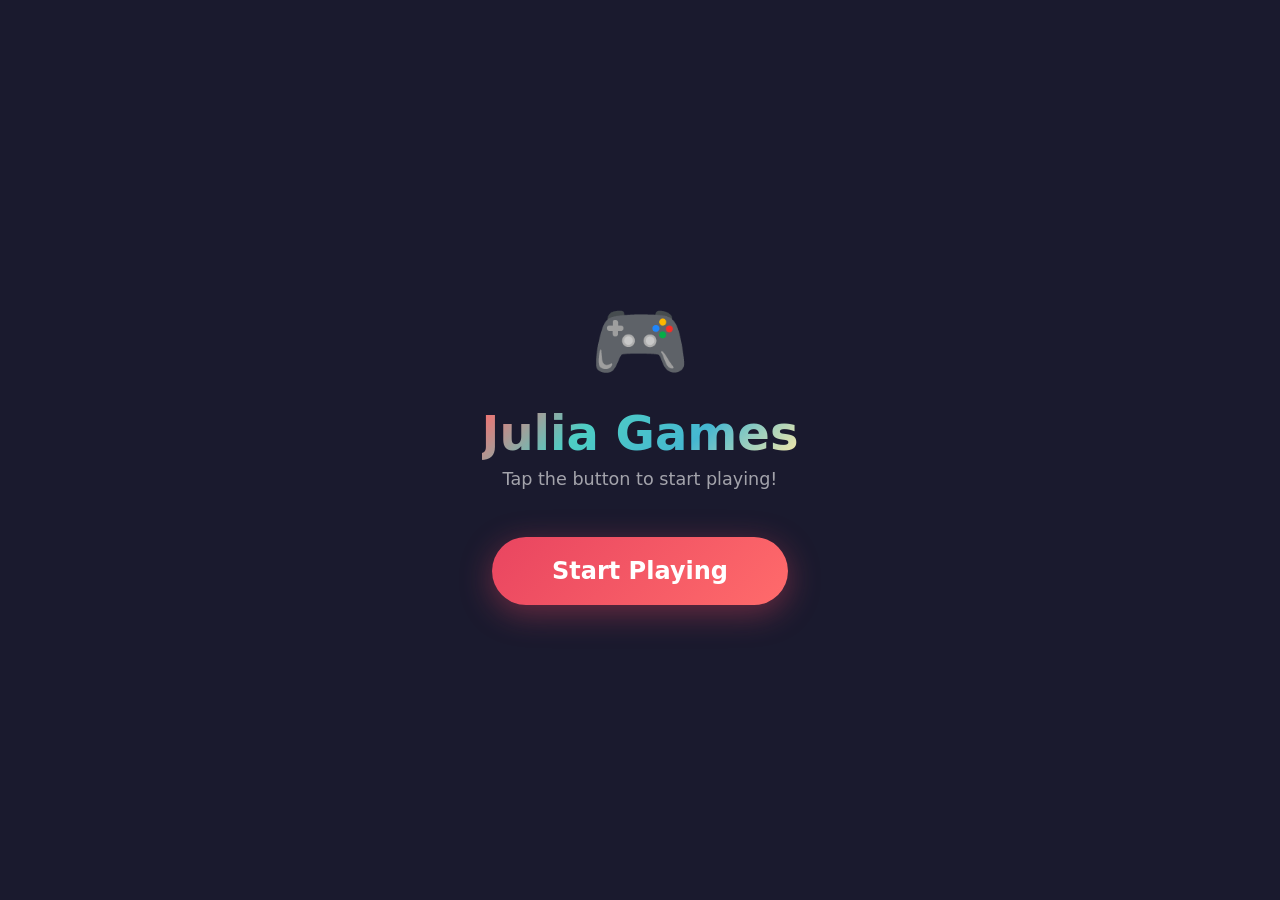
==== index.html @ a175ddec "Add all 3 games, PWA setup, Supabase tracking, and assets - Game Hub with fullscreen start button + " ====
<!DOCTYPE html>
<html lang="en">
<head>
  <meta charset="UTF-8">
  <meta name="viewport" content="width=device-width, initial-scale=1.0, maximum-scale=1.0, user-scalable=no, viewport-fit=cover">
  <meta name="theme-color" content="#e94560">
  <title>Julia Games</title>
  <link rel="manifest" href="./manifest.json">
  <link rel="icon" type="image/png" sizes="196x196" href="./assets/icons/favicon-196.png">
  <link rel="apple-touch-icon" href="./assets/icons/apple-icon-180.png">
  <meta name="apple-mobile-web-app-capable" content="yes">
  <link rel="stylesheet" href="./css/main.css">
  <style>
    /* Start screen */
    .start-screen {
      display: flex;
      flex-direction: column;
      align-items: center;
      justify-content: center;
      height: 100vh;
      text-align: center;
      padding: 24px;
    }

    .start-logo {
      font-size: 80px;
      margin-bottom: 16px;
      animation: float 3s ease-in-out infinite;
    }

    .start-title {
      font-size: 3rem;
      font-weight: 800;
      margin-bottom: 8px;
      background: linear-gradient(135deg, #FF6B6B, #4ECDC4, #45B7D1, #FFEAA7);
      -webkit-background-clip: text;
      -webkit-text-fill-color: transparent;
      background-clip: text;
    }

    .start-subtitle {
      font-size: 1.1rem;
      opacity: 0.6;
      margin-bottom: 48px;
    }

    .start-btn {
      background: linear-gradient(135deg, #e94560, #FF6B6B);
      border: none;
      color: #fff;
      font-size: 1.5rem;
      font-weight: 700;
      padding: 20px 60px;
      border-radius: 50px;
      cursor: pointer;
      -webkit-tap-highlight-color: transparent;
      box-shadow: 0 8px 32px rgba(233, 69, 96, 0.4);
      transition: transform 0.15s ease;
      font-family: inherit;
    }

    .start-btn:active {
      transform: scale(0.95);
    }

    @keyframes float {
      0%, 100% { transform: translateY(0); }
      50% { transform: translateY(-12px); }
    }

    @keyframes pulse {
      0%, 100% { box-shadow: 0 8px 32px rgba(233, 69, 96, 0.4); }
      50% { box-shadow: 0 8px 48px rgba(233, 69, 96, 0.6); }
    }

    .start-btn { animation: pulse 2s ease-in-out infinite; }
  </style>
</head>
<body>

  <!-- Start Screen — tap to go fullscreen and enter hub -->
  <div id="start-screen" class="start-screen">
    <div class="start-logo">🎮</div>
    <div class="start-title">Julia Games</div>
    <div class="start-subtitle">Tap the button to start playing!</div>
    <button class="start-btn" onclick="startPlaying()">Start Playing</button>
  </div>

  <!-- Game Hub — hidden until start -->
  <div id="hub" class="hub" style="display: none;">
    <h1 class="hub-title">Julia Games</h1>
    <div class="game-grid">
      <button class="game-card card-tap" onclick="goToGame('./games/tap-react/')">
        <span class="game-card-emoji">🎆</span>
        <span class="game-card-title">Tap & React</span>
      </button>
      <button class="game-card card-bubbles" onclick="goToGame('./games/pop-bubbles/')">
        <span class="game-card-emoji">🫧</span>
        <span class="game-card-title">Pop Bubbles</span>
      </button>
      <button class="game-card card-animals" onclick="goToGame('./games/animal-sounds/')">
        <span class="game-card-emoji">🐾</span>
        <span class="game-card-title">Animal Sounds</span>
      </button>
    </div>
  </div>

  <script src="./js/utils.js"></script>
  <script src="./js/audio.js"></script>
  <script src="./js/touch.js"></script>
  <script src="./js/tracker.js"></script>
  <script src="./js/app.js"></script>
</body>
</html>
---- css/main.css ----
* {
  margin: 0;
  padding: 0;
  box-sizing: border-box;
}

html, body {
  width: 100%;
  height: 100%;
  overflow: hidden;
  background: #1a1a2e;
  color: #fff;
  font-family: -apple-system, BlinkMacSystemFont, 'Segoe UI', system-ui, sans-serif;
  -webkit-user-select: none;
  user-select: none;
  -webkit-touch-callout: none;
  touch-action: none;
}

body {
  padding: env(safe-area-inset-top) env(safe-area-inset-right)
           env(safe-area-inset-bottom) env(safe-area-inset-left);
}

canvas {
  display: block;
  width: 100vw;
  height: 100vh;
  touch-action: none;
}

/* Game Hub */
.hub {
  display: flex;
  flex-direction: column;
  align-items: center;
  justify-content: center;
  height: 100vh;
  padding: 24px;
}

.hub-title {
  font-size: 2.5rem;
  font-weight: 800;
  margin-bottom: 32px;
  text-align: center;
  background: linear-gradient(135deg, #FF6B6B, #4ECDC4, #45B7D1, #FFEAA7);
  -webkit-background-clip: text;
  -webkit-text-fill-color: transparent;
  background-clip: text;
}

.game-grid {
  display: grid;
  grid-template-columns: repeat(3, 1fr);
  gap: 24px;
  max-width: 900px;
  width: 100%;
}

.game-card {
  aspect-ratio: 1;
  border: none;
  border-radius: 24px;
  cursor: pointer;
  display: flex;
  flex-direction: column;
  align-items: center;
  justify-content: center;
  padding: 20px;
  transition: transform 0.15s ease;
  -webkit-tap-highlight-color: transparent;
  min-height: 160px;
  text-decoration: none;
  color: #fff;
  font-family: inherit;
}

.game-card:active {
  transform: scale(0.93);
}

.game-card-emoji {
  font-size: 64px;
  margin-bottom: 12px;
  line-height: 1;
}

.game-card-title {
  font-size: 1.2rem;
  font-weight: 700;
  text-align: center;
}

.card-tap { background: linear-gradient(135deg, #e94560, #c23152); }
.card-bubbles { background: linear-gradient(135deg, #4ECDC4, #2eb5ad); }
.card-animals { background: linear-gradient(135deg, #45B7D1, #3a9db5); }

/* Parent-only back button */
.back-btn {
  position: fixed;
  top: 12px;
  left: 12px;
  width: 40px;
  height: 40px;
  border-radius: 50%;
  background: rgba(255, 255, 255, 0.15);
  border: none;
  color: rgba(255, 255, 255, 0.4);
  font-size: 20px;
  z-index: 100;
  cursor: pointer;
  -webkit-tap-highlight-color: transparent;
  display: flex;
  align-items: center;
  justify-content: center;
  touch-action: none;
}

/* Parent settings button */
.settings-btn {
  position: fixed;
  bottom: 12px;
  right: 12px;
  width: 36px;
  height: 36px;
  border-radius: 50%;
  background: rgba(255, 255, 255, 0.1);
  border: none;
  color: rgba(255, 255, 255, 0.3);
  font-size: 16px;
  z-index: 100;
  cursor: pointer;
  -webkit-tap-highlight-color: transparent;
}

/* Animal Sounds grid */
.animal-grid {
  display: grid;
  grid-template-columns: repeat(4, 1fr);
  gap: 16px;
  padding: 24px;
  max-width: 900px;
  margin: 0 auto;
  height: 100vh;
  align-content: center;
}

.animal-card {
  aspect-ratio: 1;
  border: none;
  border-radius: 20px;
  background: rgba(255, 255, 255, 0.1);
  cursor: pointer;
  display: flex;
  flex-direction: column;
  align-items: center;
  justify-content: center;
  padding: 12px;
  -webkit-tap-highlight-color: transparent;
  transition: background-color 0.3s;
  touch-action: none;
}

.animal-card:active {
  background: rgba(255, 255, 255, 0.2);
}

.animal-card.playing {
  animation: wobble 0.5s ease-in-out;
}

.animal-emoji {
  font-size: 56px;
  line-height: 1;
  margin-bottom: 8px;
}

.animal-name {
  font-size: 0.9rem;
  font-weight: 600;
  opacity: 0.8;
}

@keyframes wobble {
  0%   { transform: scale(1) rotate(0deg); }
  25%  { transform: scale(1.15) rotate(-5deg); }
  50%  { transform: scale(1.15) rotate(5deg); }
  75%  { transform: scale(1.08) rotate(-3deg); }
  100% { transform: scale(1) rotate(0deg); }
}
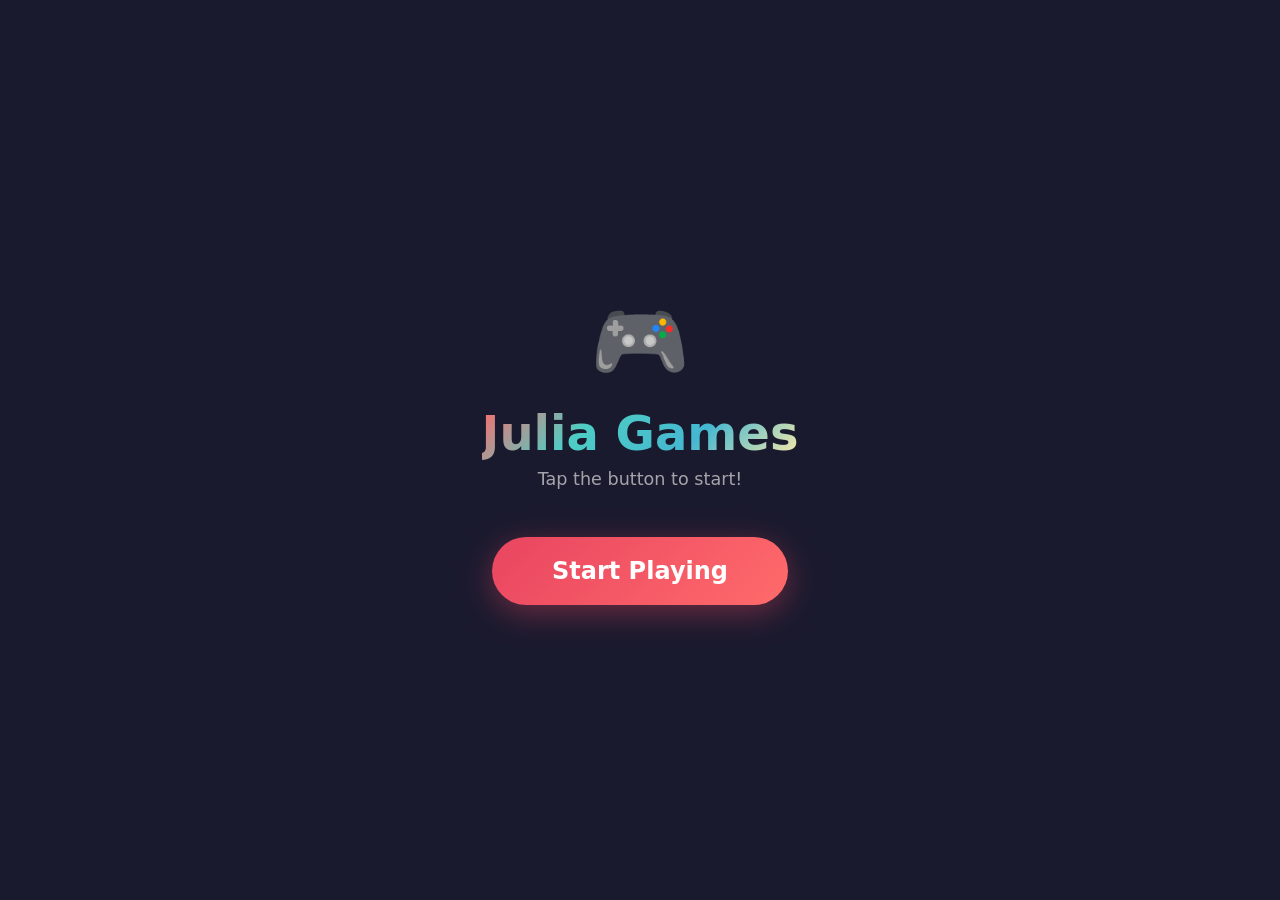
==== commit 42d8a7bd: "Rewrite with Phaser 3, keep only Pop Bubbles game Clean rewrite of the entire project: - Migrate to " ====
--- a/index.html
+++ b/index.html
@@ -3,111 +3,40 @@
 <head>
   <meta charset="UTF-8">
   <meta name="viewport" content="width=device-width, initial-scale=1.0, maximum-scale=1.0, user-scalable=no, viewport-fit=cover">
-  <meta name="theme-color" content="#e94560">
+  <meta name="theme-color" content="#1a1a2e">
   <title>Julia Games</title>
   <link rel="manifest" href="./manifest.json">
   <link rel="icon" type="image/png" sizes="196x196" href="./assets/icons/favicon-196.png">
   <link rel="apple-touch-icon" href="./assets/icons/apple-icon-180.png">
   <meta name="apple-mobile-web-app-capable" content="yes">
   <link rel="stylesheet" href="./css/main.css">
-  <style>
-    /* Start screen */
-    .start-screen {
-      display: flex;
-      flex-direction: column;
-      align-items: center;
-      justify-content: center;
-      height: 100vh;
-      text-align: center;
-      padding: 24px;
-    }
-
-    .start-logo {
-      font-size: 80px;
-      margin-bottom: 16px;
-      animation: float 3s ease-in-out infinite;
-    }
-
-    .start-title {
-      font-size: 3rem;
-      font-weight: 800;
-      margin-bottom: 8px;
-      background: linear-gradient(135deg, #FF6B6B, #4ECDC4, #45B7D1, #FFEAA7);
-      -webkit-background-clip: text;
-      -webkit-text-fill-color: transparent;
-      background-clip: text;
-    }
-
-    .start-subtitle {
-      font-size: 1.1rem;
-      opacity: 0.6;
-      margin-bottom: 48px;
-    }
-
-    .start-btn {
-      background: linear-gradient(135deg, #e94560, #FF6B6B);
-      border: none;
-      color: #fff;
-      font-size: 1.5rem;
-      font-weight: 700;
-      padding: 20px 60px;
-      border-radius: 50px;
-      cursor: pointer;
-      -webkit-tap-highlight-color: transparent;
-      box-shadow: 0 8px 32px rgba(233, 69, 96, 0.4);
-      transition: transform 0.15s ease;
-      font-family: inherit;
-    }
-
-    .start-btn:active {
-      transform: scale(0.95);
-    }
-
-    @keyframes float {
-      0%, 100% { transform: translateY(0); }
-      50% { transform: translateY(-12px); }
-    }
-
-    @keyframes pulse {
-      0%, 100% { box-shadow: 0 8px 32px rgba(233, 69, 96, 0.4); }
-      50% { box-shadow: 0 8px 48px rgba(233, 69, 96, 0.6); }
-    }
-
-    .start-btn { animation: pulse 2s ease-in-out infinite; }
-  </style>
 </head>
 <body>
 
-  <!-- Start Screen — tap to go fullscreen and enter hub -->
-  <div id="start-screen" class="start-screen">
+  <!-- Start Screen -->
+  <div id="start-screen" class="screen start-screen">
     <div class="start-logo">🎮</div>
-    <div class="start-title">Julia Games</div>
-    <div class="start-subtitle">Tap the button to start playing!</div>
-    <button class="start-btn" onclick="startPlaying()">Start Playing</button>
+    <h1 class="start-title">Julia Games</h1>
+    <p class="start-subtitle">Tap the button to start!</p>
+    <button class="btn-play" id="btn-play">Start Playing</button>
   </div>
 
-  <!-- Game Hub — hidden until start -->
-  <div id="hub" class="hub" style="display: none;">
+  <!-- Game Hub -->
+  <div id="hub" class="screen hub" style="display:none">
     <h1 class="hub-title">Julia Games</h1>
     <div class="game-grid">
-      <button class="game-card card-tap" onclick="goToGame('./games/tap-react/')">
-        <span class="game-card-emoji">🎆</span>
-        <span class="game-card-title">Tap & React</span>
-      </button>
-      <button class="game-card card-bubbles" onclick="goToGame('./games/pop-bubbles/')">
+      <button class="game-card" id="card-bubbles">
         <span class="game-card-emoji">🫧</span>
         <span class="game-card-title">Pop Bubbles</span>
-      </button>
-      <button class="game-card card-animals" onclick="goToGame('./games/animal-sounds/')">
-        <span class="game-card-emoji">🐾</span>
-        <span class="game-card-title">Animal Sounds</span>
       </button>
     </div>
   </div>
 
+  <!-- Game loads here — iframe keeps fullscreen alive -->
+  <iframe id="game-frame" allowfullscreen></iframe>
+
   <script src="./js/utils.js"></script>
   <script src="./js/audio.js"></script>
-  <script src="./js/touch.js"></script>
   <script src="./js/tracker.js"></script>
   <script src="./js/app.js"></script>
 </body>
--- a/css/main.css
+++ b/css/main.css
@@ -1,12 +1,7 @@
-* {
-  margin: 0;
-  padding: 0;
-  box-sizing: border-box;
-}
+* { margin: 0; padding: 0; box-sizing: border-box; }
 
 html, body {
-  width: 100%;
-  height: 100%;
+  width: 100%; height: 100%;
   overflow: hidden;
   background: #1a1a2e;
   color: #fff;
@@ -17,175 +12,125 @@
   touch-action: none;
 }
 
-body {
-  padding: env(safe-area-inset-top) env(safe-area-inset-right)
-           env(safe-area-inset-bottom) env(safe-area-inset-left);
-}
-
-canvas {
-  display: block;
-  width: 100vw;
-  height: 100vh;
-  touch-action: none;
-}
-
-/* Game Hub */
-.hub {
+/* Screens */
+.screen {
   display: flex;
   flex-direction: column;
   align-items: center;
   justify-content: center;
   height: 100vh;
   padding: 24px;
+  text-align: center;
 }
 
-.hub-title {
-  font-size: 2.5rem;
+/* Start screen */
+.start-logo {
+  font-size: 80px;
+  margin-bottom: 16px;
+  animation: float 3s ease-in-out infinite;
+}
+.start-title {
+  font-size: 3rem;
   font-weight: 800;
-  margin-bottom: 32px;
-  text-align: center;
+  margin-bottom: 8px;
   background: linear-gradient(135deg, #FF6B6B, #4ECDC4, #45B7D1, #FFEAA7);
   -webkit-background-clip: text;
   -webkit-text-fill-color: transparent;
   background-clip: text;
 }
+.start-subtitle {
+  font-size: 1.1rem;
+  opacity: 0.6;
+  margin-bottom: 48px;
+}
+.btn-play {
+  background: linear-gradient(135deg, #e94560, #FF6B6B);
+  border: none;
+  color: #fff;
+  font-size: 1.5rem;
+  font-weight: 700;
+  padding: 20px 60px;
+  border-radius: 50px;
+  cursor: pointer;
+  -webkit-tap-highlight-color: transparent;
+  font-family: inherit;
+  box-shadow: 0 8px 32px rgba(233, 69, 96, 0.4);
+  animation: pulse 2s ease-in-out infinite;
+}
+.btn-play:active { transform: scale(0.95); }
 
+/* Hub */
+.hub-title {
+  font-size: 2.5rem;
+  font-weight: 800;
+  margin-bottom: 40px;
+  background: linear-gradient(135deg, #FF6B6B, #4ECDC4, #45B7D1, #FFEAA7);
+  -webkit-background-clip: text;
+  -webkit-text-fill-color: transparent;
+  background-clip: text;
+}
 .game-grid {
-  display: grid;
-  grid-template-columns: repeat(3, 1fr);
+  display: flex;
   gap: 24px;
-  max-width: 900px;
-  width: 100%;
+  justify-content: center;
 }
-
 .game-card {
+  width: 200px;
   aspect-ratio: 1;
   border: none;
   border-radius: 24px;
+  background: linear-gradient(135deg, #4ECDC4, #2eb5ad);
   cursor: pointer;
   display: flex;
   flex-direction: column;
   align-items: center;
   justify-content: center;
   padding: 20px;
-  transition: transform 0.15s ease;
-  -webkit-tap-highlight-color: transparent;
-  min-height: 160px;
-  text-decoration: none;
   color: #fff;
   font-family: inherit;
+  -webkit-tap-highlight-color: transparent;
+  transition: transform 0.15s ease;
+}
+.game-card:active { transform: scale(0.93); }
+.game-card-emoji { font-size: 64px; margin-bottom: 12px; line-height: 1; }
+.game-card-title { font-size: 1.2rem; font-weight: 700; }
+
+/* Game iframe */
+#game-frame {
+  position: fixed;
+  top: 0; left: 0;
+  width: 100%; height: 100%;
+  border: none;
+  z-index: 9999;
+  display: none;
 }
 
-.game-card:active {
-  transform: scale(0.93);
-}
-
-.game-card-emoji {
-  font-size: 64px;
-  margin-bottom: 12px;
-  line-height: 1;
-}
-
-.game-card-title {
-  font-size: 1.2rem;
-  font-weight: 700;
-  text-align: center;
-}
-
-.card-tap { background: linear-gradient(135deg, #e94560, #c23152); }
-.card-bubbles { background: linear-gradient(135deg, #4ECDC4, #2eb5ad); }
-.card-animals { background: linear-gradient(135deg, #45B7D1, #3a9db5); }
-
-/* Parent-only back button */
+/* Back button (inside game pages) */
 .back-btn {
   position: fixed;
-  top: 12px;
-  left: 12px;
-  width: 40px;
-  height: 40px;
+  top: 16px; left: 16px;
+  width: 48px; height: 48px;
   border-radius: 50%;
-  background: rgba(255, 255, 255, 0.15);
-  border: none;
-  color: rgba(255, 255, 255, 0.4);
-  font-size: 20px;
-  z-index: 100;
+  background: rgba(0, 0, 0, 0.5);
+  border: 2px solid rgba(255, 255, 255, 0.3);
+  color: rgba(255, 255, 255, 0.8);
+  font-size: 22px;
+  z-index: 10000;
   cursor: pointer;
   -webkit-tap-highlight-color: transparent;
   display: flex;
   align-items: center;
   justify-content: center;
   touch-action: none;
+  pointer-events: auto;
 }
 
-/* Parent settings button */
-.settings-btn {
-  position: fixed;
-  bottom: 12px;
-  right: 12px;
-  width: 36px;
-  height: 36px;
-  border-radius: 50%;
-  background: rgba(255, 255, 255, 0.1);
-  border: none;
-  color: rgba(255, 255, 255, 0.3);
-  font-size: 16px;
-  z-index: 100;
-  cursor: pointer;
-  -webkit-tap-highlight-color: transparent;
+/* Animations */
+@keyframes float {
+  0%, 100% { transform: translateY(0); }
+  50% { transform: translateY(-12px); }
 }
-
-/* Animal Sounds grid */
-.animal-grid {
-  display: grid;
-  grid-template-columns: repeat(4, 1fr);
-  gap: 16px;
-  padding: 24px;
-  max-width: 900px;
-  margin: 0 auto;
-  height: 100vh;
-  align-content: center;
+@keyframes pulse {
+  0%, 100% { box-shadow: 0 8px 32px rgba(233, 69, 96, 0.4); }
+  50% { box-shadow: 0 8px 48px rgba(233, 69, 96, 0.6); }
 }
-
-.animal-card {
-  aspect-ratio: 1;
-  border: none;
-  border-radius: 20px;
-  background: rgba(255, 255, 255, 0.1);
-  cursor: pointer;
-  display: flex;
-  flex-direction: column;
-  align-items: center;
-  justify-content: center;
-  padding: 12px;
-  -webkit-tap-highlight-color: transparent;
-  transition: background-color 0.3s;
-  touch-action: none;
-}
-
-.animal-card:active {
-  background: rgba(255, 255, 255, 0.2);
-}
-
-.animal-card.playing {
-  animation: wobble 0.5s ease-in-out;
-}
-
-.animal-emoji {
-  font-size: 56px;
-  line-height: 1;
-  margin-bottom: 8px;
-}
-
-.animal-name {
-  font-size: 0.9rem;
-  font-weight: 600;
-  opacity: 0.8;
-}
-
-@keyframes wobble {
-  0%   { transform: scale(1) rotate(0deg); }
-  25%  { transform: scale(1.15) rotate(-5deg); }
-  50%  { transform: scale(1.15) rotate(5deg); }
-  75%  { transform: scale(1.08) rotate(-3deg); }
-  100% { transform: scale(1) rotate(0deg); }
-}
